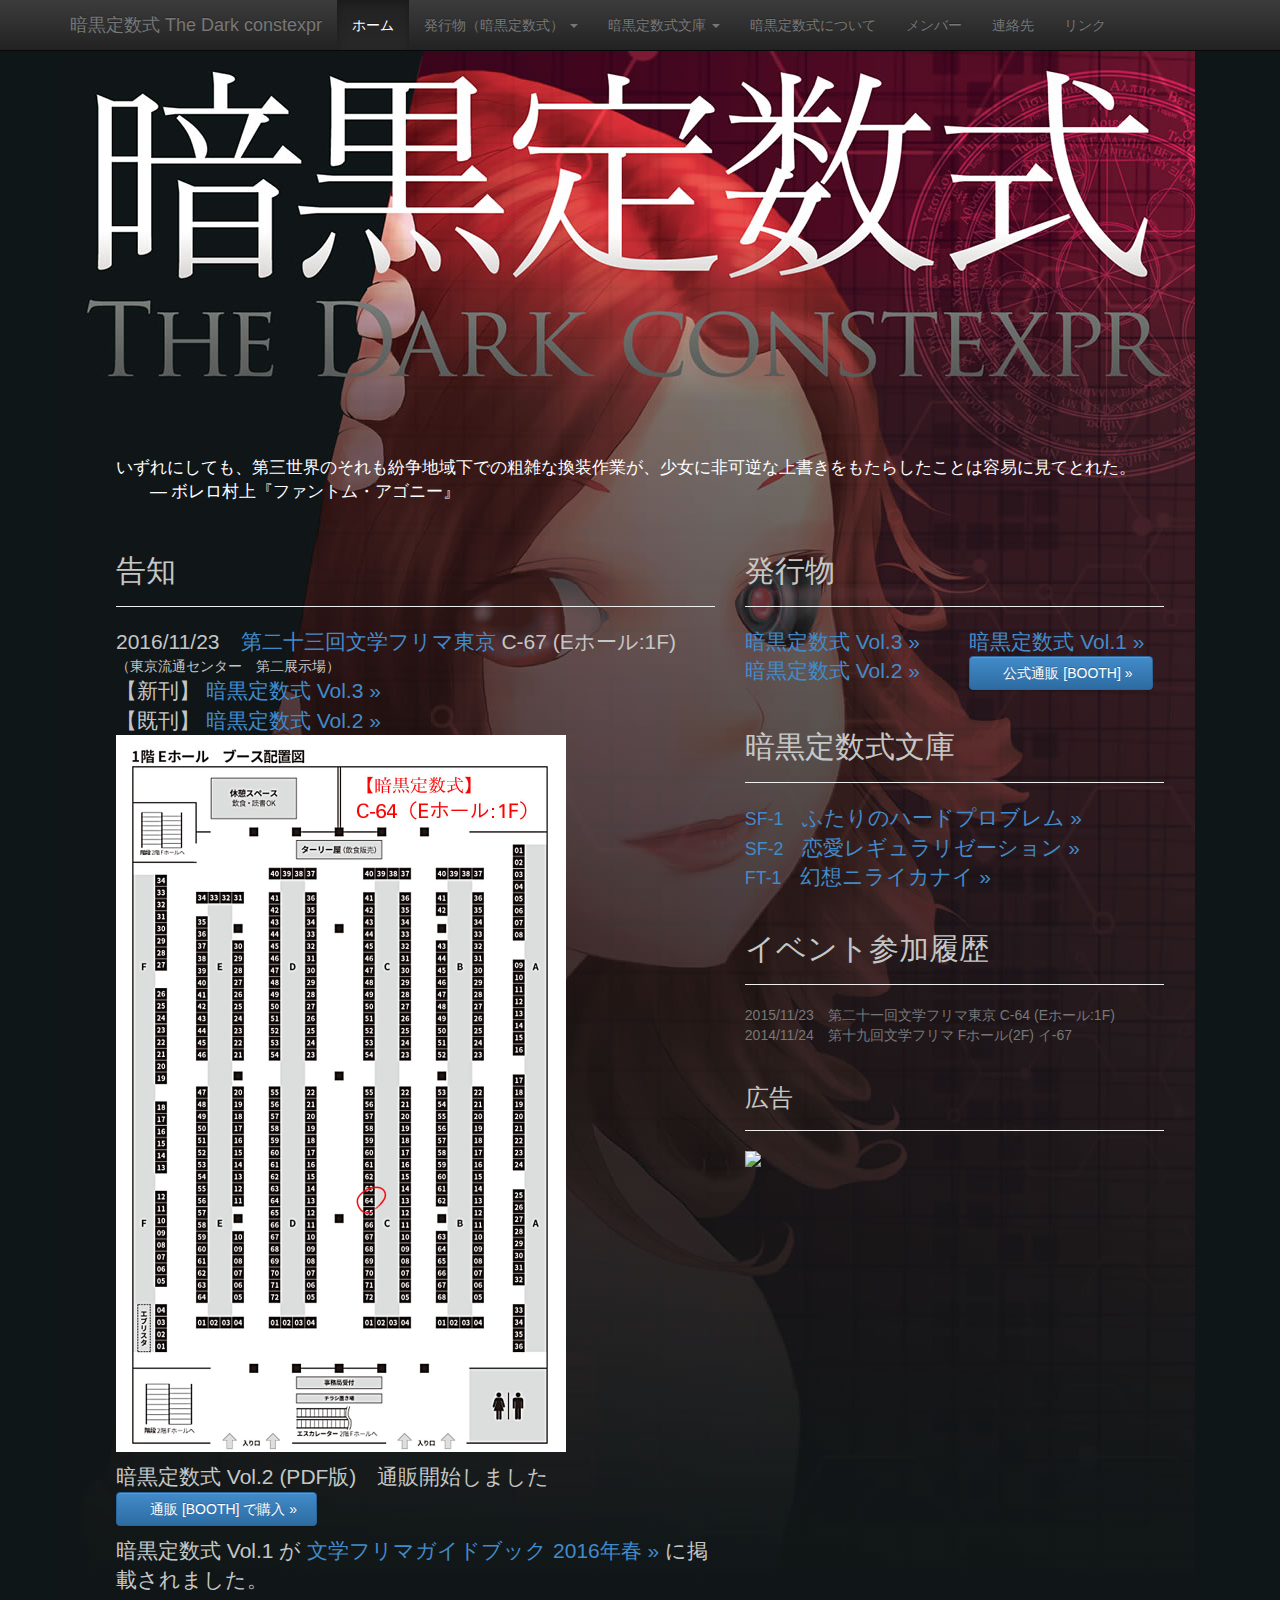
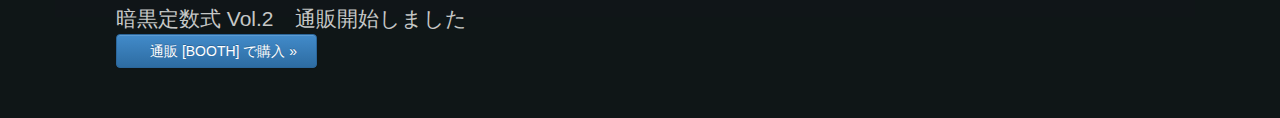
==== index.html @ d7535226 "add libs" ====
<?xml version="1.0" encoding="UTF-8"?>
<!DOCTYPE html PUBLIC "-//W3C//DTD XHTML 1.0 Transitional//EN" "http://www.w3.org/TR/xhtml1/DTD/xhtml1-transitional.dtd">
<html lang="ja-JP" xml:lang="ja-JP" xmlns="http://www.w3.org/1999/xhtml">
<head>
	<title>暗黒定数式 The Dark constexpr</title>
	<meta http-equiv="Content-Type" content="text/html; charset=utf-8" />
	<meta http-equiv="Content-Style-Type" content="text/css" />
	<meta http-equiv="Content-Script-Type" content="text/javascript" />
	<meta name="keywords" content="constexpr" />
	<meta name="description" content="暗黒定数式 The Dark constexpr" />
	<meta name="Author" content="Bolero MURAKAMI" />
	<link rel="shortcut icon" href="./favicon.ico" type="image/vnd.microsoft.icon" />
	<link rel="icon" href="./favicon.ico" type="image/vnd.microsoft.icon" />
	<link rel="stylesheet" type="text/css" href="./assets/bootstrap/css/bootstrap.min.css" media="screen, projection" />
	<link rel="stylesheet" type="text/css" href="./assets/bootstrap/css/bootstrap-theme.css" media="screen, projection" />
	<link rel="stylesheet" type="text/css" href="./assets/css/dark-constexpr.css" media="screen, projection" />
	<script type="text/javascript" src="http://code.jquery.com/jquery.js"></script>
	<script type="text/javascript" src="./assets/bootstrap/js/bootstrap.min.js"></script>
	<script>
		(function(i,s,o,g,r,a,m){i['GoogleAnalyticsObject']=r;i[r]=i[r]||function(){
		(i[r].q=i[r].q||[]).push(arguments)},i[r].l=1*new Date();a=s.createElement(o),
		m=s.getElementsByTagName(o)[0];a.async=1;a.src=g;m.parentNode.insertBefore(a,m)
		})(window,document,'script','https://www.google-analytics.com/analytics.js','ga');
		ga('create', 'UA-79866790-1', 'auto');
		ga('send', 'pageview');
	</script>
</head>

<body class="dark-constexpr-body" role="document">
	<!-- Fixed navbar -->
	<div class="navbar navbar-inverse navbar-fixed-top" role="navigation">
		<div class="container">
			<div class="navbar-header">
				<button type="button" class="navbar-toggle" data-toggle="collapse" data-target=".navbar-collapse">
					<span class="sr-only">Navigation</span>
					<span class="icon-bar"></span>
					<span class="icon-bar"></span>
					<span class="icon-bar"></span>
				</button>
				<a class="navbar-brand" href="./index.html">暗黒定数式 The Dark constexpr</a>
			</div>
			<div class="navbar-collapse collapse">
				<ul class="nav navbar-nav">
					<li class="active"><a href="./index.html">ホーム</a></li>
					<li class="dropdown">
						<a href="#" class="dropdown-toggle" data-toggle="dropdown">発行物（暗黒定数式） <b class="caret"></b></a>
						<ul class="dropdown-menu">
							<li><a href="./publications/vol1.html">暗黒定数式 Vol.1</a></li>
							<li><a href="./publications/vol2.html">暗黒定数式 Vol.2</a></li>
							<li><a href="./publications/vol3.html">暗黒定数式 Vol.3</a></li>
						</ul>
					</li>
					<li class="dropdown">
						<a href="#" class="dropdown-toggle" data-toggle="dropdown">暗黒定数式文庫 <b class="caret"></b></a>
						<ul class="dropdown-menu">
							<li><a href="./libraries/hardproblem.html">ふたりのハードプロブレム</a></li>
							<li><a href="./libraries/regularization.html">恋愛レギュラリゼーション</a></li>
							<li><a href="./libraries/niraikanai.html">幻想ニライカナイ</a></li>
						</ul>
					</li>
					<li><a href="./about/index.html">暗黒定数式について</a></li>
					<li><a href="./members/index.html">メンバー</a></li>
					<li><a href="./contacts/index.html">連絡先</a></li>
					<li><a href="./links/index.html">リンク</a></li>
				</ul>
			</div><!--/.nav-collapse -->
		</div>
	</div>

	<div class="container top-container" style="padding-bottom: 40px;" role="main">
		<a class="top-link" href="./publications/vol3.html">&nbsp;</a>

		<div class="dark-constexpr-offset dark-constexpr-text">
			<p class="dark-constexpr-title" style="font-size: 120%;">
				<script type="text/javascript">
				<!--
					var msg = [
						'あの遠い空まで、わたしは飛ぶんだ。<br />　　― 如月真弘『空の唄』',
						'機械になりたい、って思った。いまでもそう思ってる。<br />　　― 南正太郎 『ふたりのハードプロブレム』',
						'いずれにしても、第三世界のそれも紛争地域下での粗雑な換装作業が、少女に非可逆な上書きをもたらしたことは容易に見てとれた。<br />　　― ボレロ村上『ファントム・アゴニー』',
						'トートドールは<ruby>人形<rp>(</rp><rt>オートマトン</rt><rp>)</rp></ruby>、かあ。そうだよね、とわたしはちょっと思った。まあ、それがふつうの認識。人格なんて想定するほうがどうかしてる。<br />　　― パスベルス『トートドール』',
						'この地獄から抜け出して――やっと殺してもらえるのだろうか。<br />　　― Viavisr Antivin『ザルフマーグ――電脳交差点』',
						'――ハハ！　<ruby>盟神探湯<rp>(</rp><rt>くかたち</rt><rp>)</rp></ruby>かよ！　ハハハ！<br />　　― Viavisr Antivin『陵辱デスメタル』',
						'キースはポッドのアームに検査キットを収納させて一息つくと、安息ミームをぐっと意識に流し込んだ。<br />　　― 高階アリス『レトロスペクティブ・アプリケーション』',
						'そっかそっかー、またしんにゅーしゃいんがはいってくる時期かっ。はやいにゃ～。<br />　　― すてにゃん『新入社員』',
						'インナーシャツを引き裂かれ、知佳の繊細な肌が空気に触れる。<br />　　― ちゅーん『Function i』',
						'君は僕を、キッチンの前のカウンターに飾っておくことにしたようだ。<br />　　― 4869『マテリアル・メモリアル』',
						'障害学の観点から言えば、共感はただの成功した魔法だ。これは定命者からしてみれば刺激的な物言いに思えるかもしれないけれど、実際そうなのだから仕方がない。<br />　　― 奥村徹『イモータルコイル』',
						'ヒューイ・スィミェトゥアフは、消えていった二千三百万人の魂の中に、その中のどこかに、確かにいた。<br />　　― la saluikhar『ミュナと一匹の黒猫』',
						'イエス！　ホモ！<br />　　― ちょまど『イエス！ホモ！』',
						'ハードコーディングされた文字列定数はときに文学と呼ばれる。',
						'世界の法則、遺伝子、ミーム……ぼくを構成する巨大な演算装置に埋め込まれた諸定数が、どうやって求められたのかいまだ観測しえない。まるで暗黒に隠された定数式のように。',
						'「子は死んでいない。眠っているのだ」そして娘の手をとって仰せになった。「タリサ・クミ（娘よ、起きなさい）」コンピュータはすぐに起きあがり、そして、歩きだした。彼女は十二才だったからである。',
						'瞼ほどに薄い天幕のむこうに灯が揺れている。ぐるりの闇は儚いまたたきに照らされて幽かにその輪郭のみを浮きあがらせていた。墓碑の列を思わせる黒々とした超並列プロセッサの影法師によって、かろうじてここがスーパーコンピュータの臓腑であるとわかる。'
						];
					var num = Math.floor(Math.random() * msg.length);
					document.write(msg[num]);
				// -->
				</script>
			</p>

			<div class="row">
				<div class="col-md-7">
					<div class="page-header">
						<h2>告知</h2>
					</div>

					<p>
						<span class="lead">2016/11/23　<a href="http://bunfree.net/?tokyo_bun23" target="_blank">第二十三回文学フリマ東京</a> C-67 (Eホール:1F)</span><br />（東京流通センター　第二展示場）<br />
						<span class="lead">【新刊】 <a href="./publications/vol3.html">暗黒定数式 Vol.3 &raquo;</a></span>　<!--<a href="./assets/data/dark-constexpr_vol3_sample.pdf" target="_blank" class="btn btn-info">　サンプル PDF &raquo;　</a>--><br />
						<span class="lead">【既刊】 <a href="./publications/vol2.html">暗黒定数式 Vol.2 &raquo;</a></span><br />
						<a href="./assets/images/event/bun21tokyo_1f.jpg" target="_blank"><img name="第二十三回文学フリマ東京" src="./assets/images/event/bun21tokyo_1f.jpg" width="450" height="717" alt="第二十三回文学フリマ東京" /></a>
					</p>

					<p>
						<span class="lead">暗黒定数式 Vol.2 (PDF版)　通販開始しました</span><br />
						<a href="https://dark-constexpr.booth.pm/items/170487" target="_blank" class="btn btn-primary">　通販 [BOOTH] で購入 &raquo;　</a>
					</p>
					<p>
						<span class="lead">暗黒定数式 Vol.1 が <a href="http://bunfree.net/?guidebook" target="_blank">文学フリマガイドブック 2016年春 &raquo;</a> に掲載されました。</span>
					</p>
					<p>
						<span class="lead">暗黒定数式 Vol.2　通販開始しました</span><br />
						<a href="https://dark-constexpr.booth.pm/items/170483" target="_blank" class="btn btn-primary">　通販 [BOOTH] で購入 &raquo;　</a>
					</p>
				</div>

				<div class="col-md-5">
					<div class="page-header">
						<h2>発行物</h2>
					</div>
					<div class="row">
						<div class="col-md-6">
							<span class="lead"><a href="./publications/vol3.html">暗黒定数式 Vol.3 &raquo;</a></span><br />
							<span class="lead"><a href="./publications/vol2.html">暗黒定数式 Vol.2 &raquo;</a></span>
						</div>
						<div class="col-md-6">
							<span class="lead"><a href="./publications/vol1.html">暗黒定数式 Vol.1 &raquo;</a></span><br />
							<a href="https://dark-constexpr.booth.pm/" target="_blank" class="btn btn-primary">　公式通販 [BOOTH] &raquo;　</a>
						</div>
					</div>

					<div class="page-header">
						<h2>暗黒定数式文庫</h2>
					</div>
					<span class="lead"><a href="./libraries/hardproblem.html"><small>SF-1　</small>ふたりのハードプロブレム &raquo;</a></span><br />
					<span class="lead"><a href="./libraries/regularization.html"><small>SF-2　</small>恋愛レギュラリゼーション &raquo;</a></span><br />
					<span class="lead"><a href="./libraries/niraikanai.html"><small>FT-1　</small>幻想ニライカナイ &raquo;</a></span><br />

					<div class="page-header">
						<h2>イベント参加履歴</h2>
					</div>
					<span class="text-muted">2015/11/23　第二十一回文学フリマ東京 C-64 (Eホール:1F)</span><br />
					<span class="text-muted">2014/11/24　第十九回文学フリマ Fホール(2F) イ-67</span><br />

					<div class="page-header">
						<h3>広告</h3>
					</div>
					<a href="http://www.graphic.jp/aflink.php?aaa=UjFKQk1EQTM=&iii=UjBGVk1EQTFNekU9&rrr=YUhSMGNEb3ZMM2QzZHk1bmNtRndhR2xqTG1wd0x3PT0="><img src="http://affiliate.graphic.jp/file/image/339bb154ad28df73bc604f9a2dfed50a.gif" border="0"></a>
				</div>
			</div>
		</div>
	</div>
</body>
</html>
---- assets/css/dark-constexpr.css ----
.dark-constexpr-body {
/*	background-color: #000D00;*/
	background-color: #0F1617;
}
.dark-constexpr-title {
	color: #FFFFFF;
}
.dark-constexpr-text {
	color: #C5C7C6;
}
.dark-constexpr-offset {
	margin-left: 46px;
	margin-right: 46px;
}
.paper-back {
	background-color: #FBFAF5;
}

.top-container {
	background-image: url(../images/dark-constexpr_2.jpg);
	min-height: 1617px;
	background-repeat: no-repeat
}
a.top-link {
	display: block;
	width: 1140px;
	height: 456px;
}
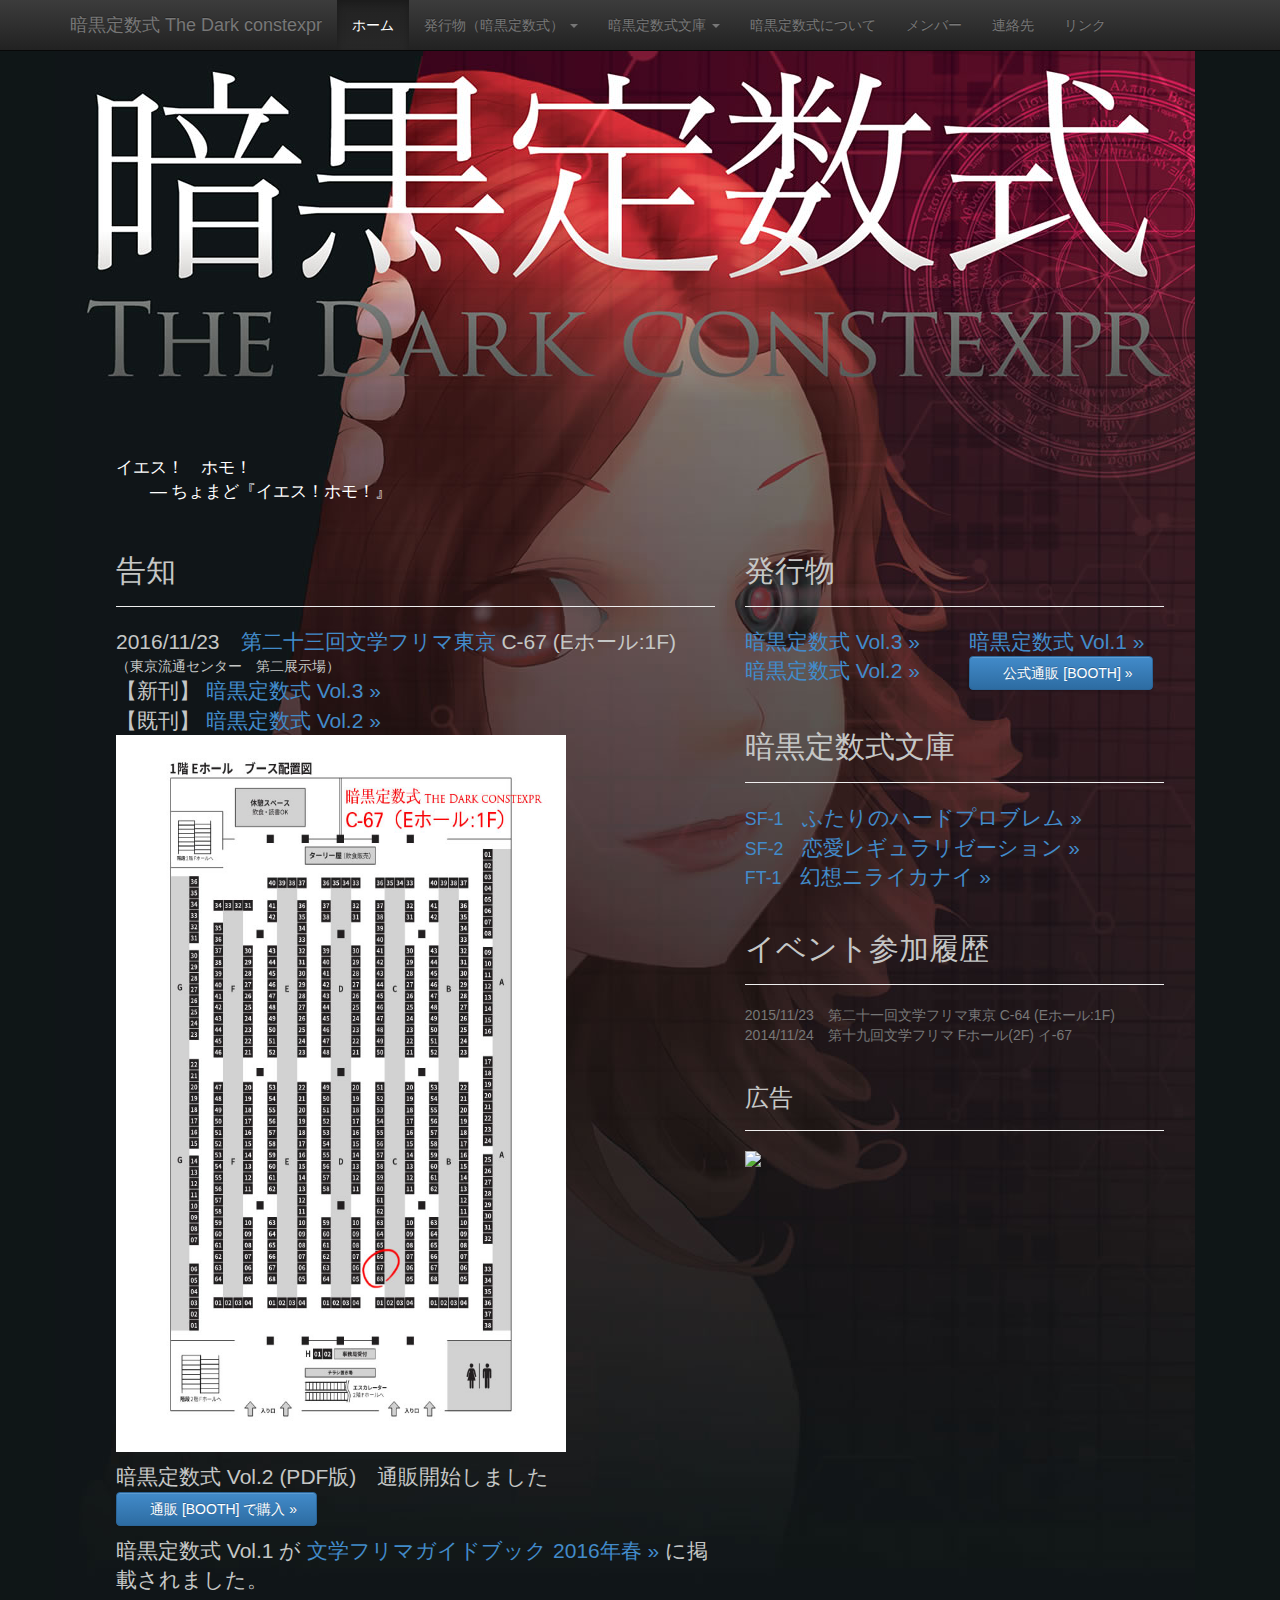
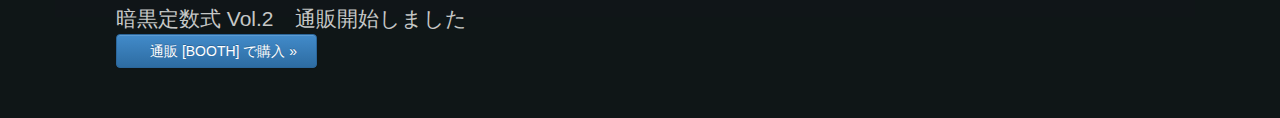
==== commit d5d7da84: "update bunfree" ====
--- a/index.html
+++ b/index.html
@@ -109,7 +109,7 @@
 						<span class="lead">2016/11/23　<a href="http://bunfree.net/?tokyo_bun23" target="_blank">第二十三回文学フリマ東京</a> C-67 (Eホール:1F)</span><br />（東京流通センター　第二展示場）<br />
 						<span class="lead">【新刊】 <a href="./publications/vol3.html">暗黒定数式 Vol.3 &raquo;</a></span>　<!--<a href="./assets/data/dark-constexpr_vol3_sample.pdf" target="_blank" class="btn btn-info">　サンプル PDF &raquo;　</a>--><br />
 						<span class="lead">【既刊】 <a href="./publications/vol2.html">暗黒定数式 Vol.2 &raquo;</a></span><br />
-						<a href="./assets/images/event/bun21tokyo_1f.jpg" target="_blank"><img name="第二十三回文学フリマ東京" src="./assets/images/event/bun21tokyo_1f.jpg" width="450" height="717" alt="第二十三回文学フリマ東京" /></a>
+						<a href="./assets/images/event/tokyo23_bunfree_map_1.jpg" target="_blank"><img name="第二十三回文学フリマ東京" src="./assets/images/event/tokyo23_bunfree_map_1.jpg" width="450" height="717" alt="第二十三回文学フリマ東京" /></a>
 					</p>
 
 					<p>
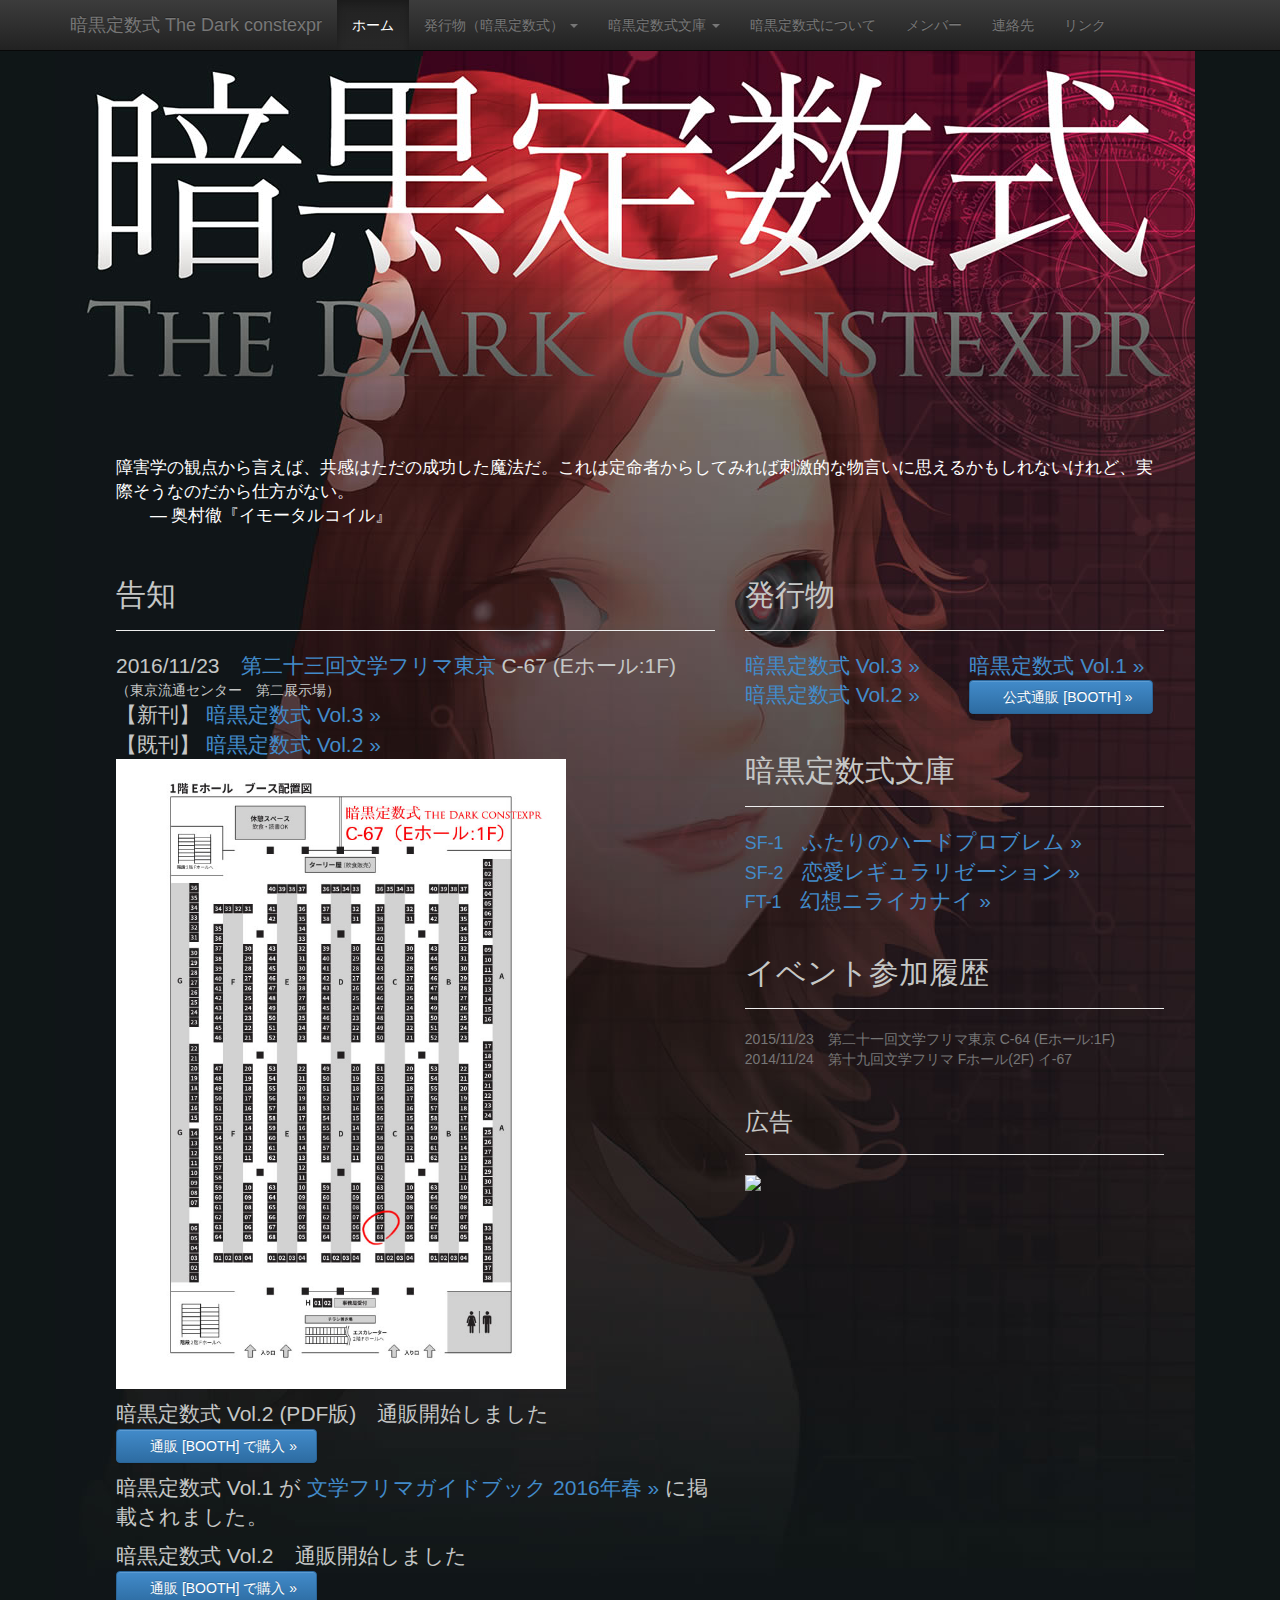
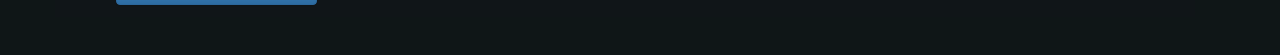
==== commit 8aeaa11d: "fix" ====
--- a/index.html
+++ b/index.html
@@ -109,7 +109,7 @@
 						<span class="lead">2016/11/23　<a href="http://bunfree.net/?tokyo_bun23" target="_blank">第二十三回文学フリマ東京</a> C-67 (Eホール:1F)</span><br />（東京流通センター　第二展示場）<br />
 						<span class="lead">【新刊】 <a href="./publications/vol3.html">暗黒定数式 Vol.3 &raquo;</a></span>　<!--<a href="./assets/data/dark-constexpr_vol3_sample.pdf" target="_blank" class="btn btn-info">　サンプル PDF &raquo;　</a>--><br />
 						<span class="lead">【既刊】 <a href="./publications/vol2.html">暗黒定数式 Vol.2 &raquo;</a></span><br />
-						<a href="./assets/images/event/tokyo23_bunfree_map_1.jpg" target="_blank"><img name="第二十三回文学フリマ東京" src="./assets/images/event/tokyo23_bunfree_map_1.jpg" width="450" height="717" alt="第二十三回文学フリマ東京" /></a>
+						<a href="./assets/images/event/tokyo23_bunfree_map_1.jpg" target="_blank"><img name="第二十三回文学フリマ東京" src="./assets/images/event/tokyo23_bunfree_map_1.jpg" width="450" height="630" alt="第二十三回文学フリマ東京" /></a>
 					</p>
 
 					<p>
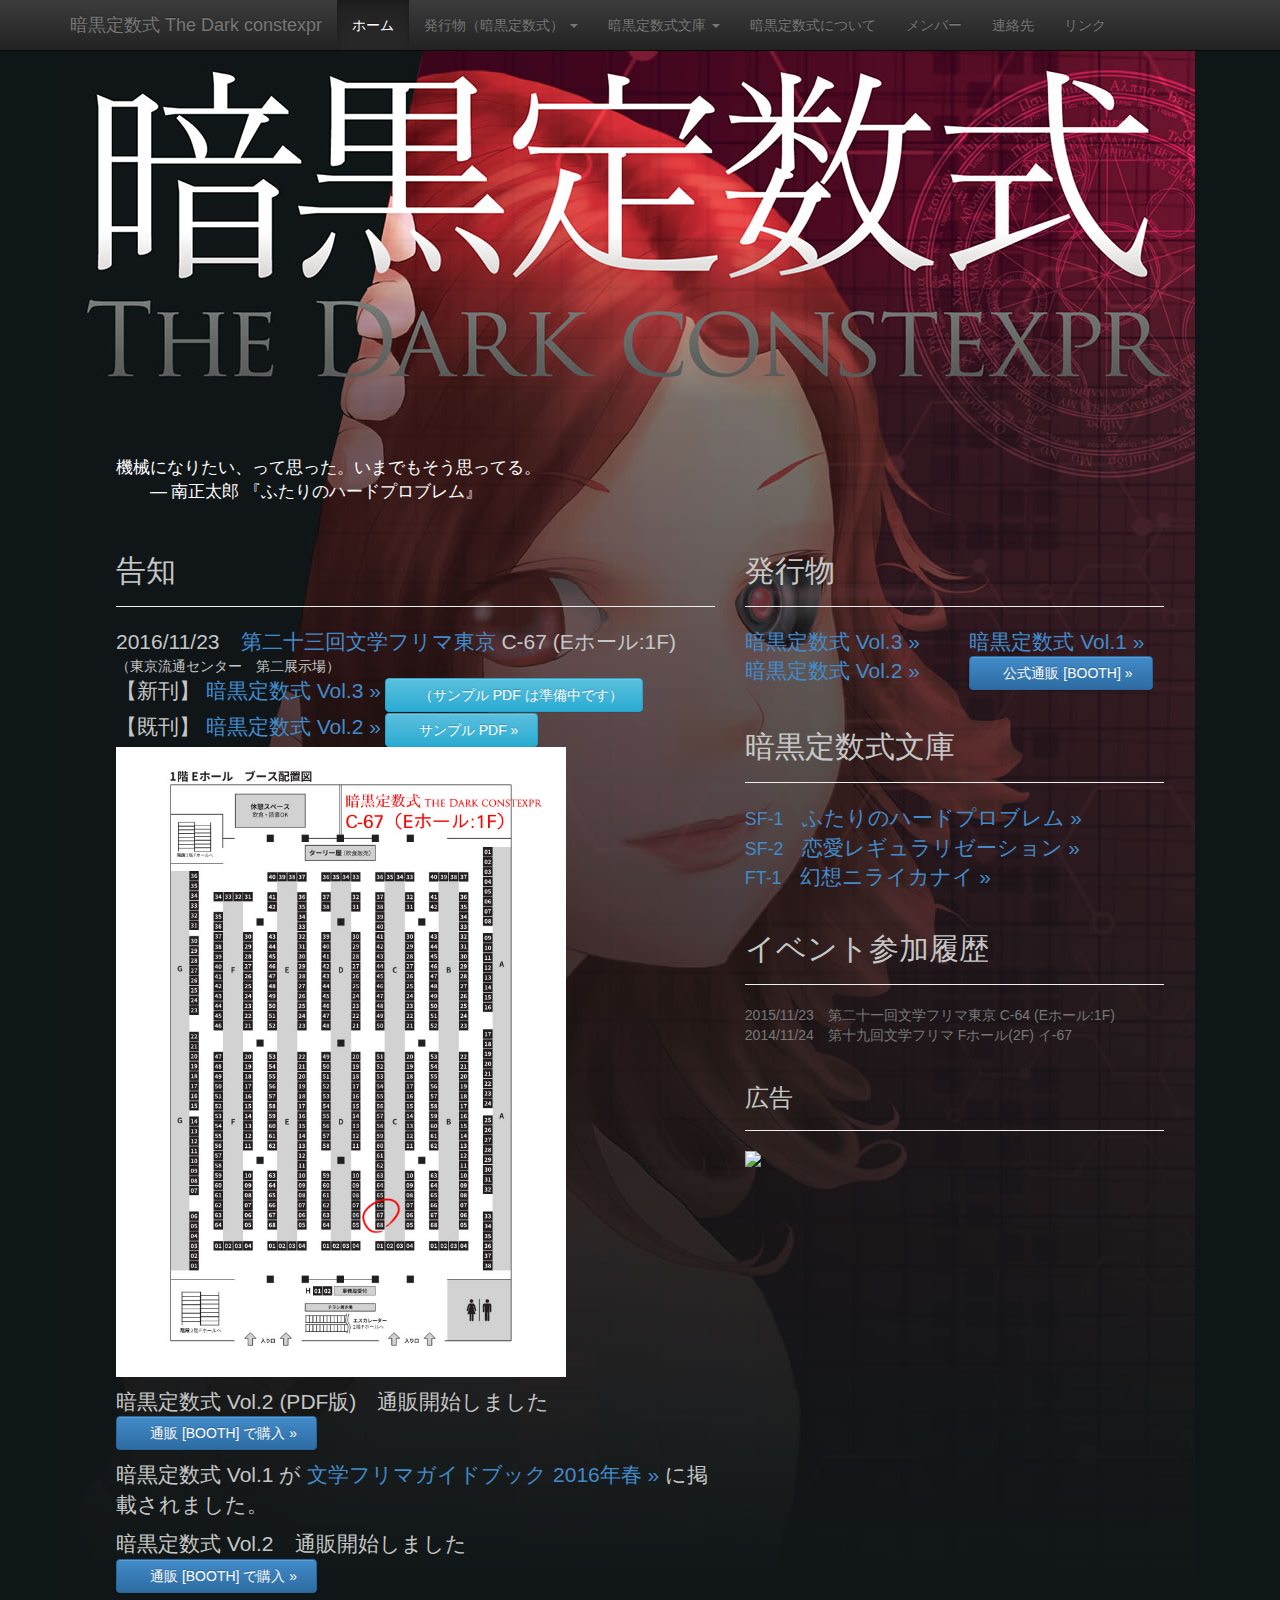
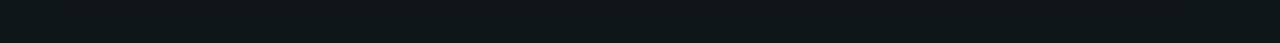
==== commit 4f1dd070: "fix" ====
--- a/index.html
+++ b/index.html
@@ -107,8 +107,8 @@
 
 					<p>
 						<span class="lead">2016/11/23　<a href="http://bunfree.net/?tokyo_bun23" target="_blank">第二十三回文学フリマ東京</a> C-67 (Eホール:1F)</span><br />（東京流通センター　第二展示場）<br />
-						<span class="lead">【新刊】 <a href="./publications/vol3.html">暗黒定数式 Vol.3 &raquo;</a></span>　<!--<a href="./assets/data/dark-constexpr_vol3_sample.pdf" target="_blank" class="btn btn-info">　サンプル PDF &raquo;　</a>--><br />
-						<span class="lead">【既刊】 <a href="./publications/vol2.html">暗黒定数式 Vol.2 &raquo;</a></span><br />
+						<span class="lead">【新刊】 <a href="./publications/vol3.html">暗黒定数式 Vol.3 &raquo;</a></span> <a href="./assets/data/dark-constexpr_vol3_sample.pdf" target="_blank" class="btn btn-info">　（サンプル PDF は準備中です）<!-- サンプル PDF &raquo; -->　</a><br />
+						<span class="lead">【既刊】 <a href="./publications/vol2.html">暗黒定数式 Vol.2 &raquo;</a></span> <a href="./assets/data/dark-constexpr_vol2_sample.pdf" target="_blank" class="btn btn-info">　サンプル PDF &raquo;　</a><br />
 						<a href="./assets/images/event/tokyo23_bunfree_map_1.jpg" target="_blank"><img name="第二十三回文学フリマ東京" src="./assets/images/event/tokyo23_bunfree_map_1.jpg" width="450" height="630" alt="第二十三回文学フリマ東京" /></a>
 					</p>
 
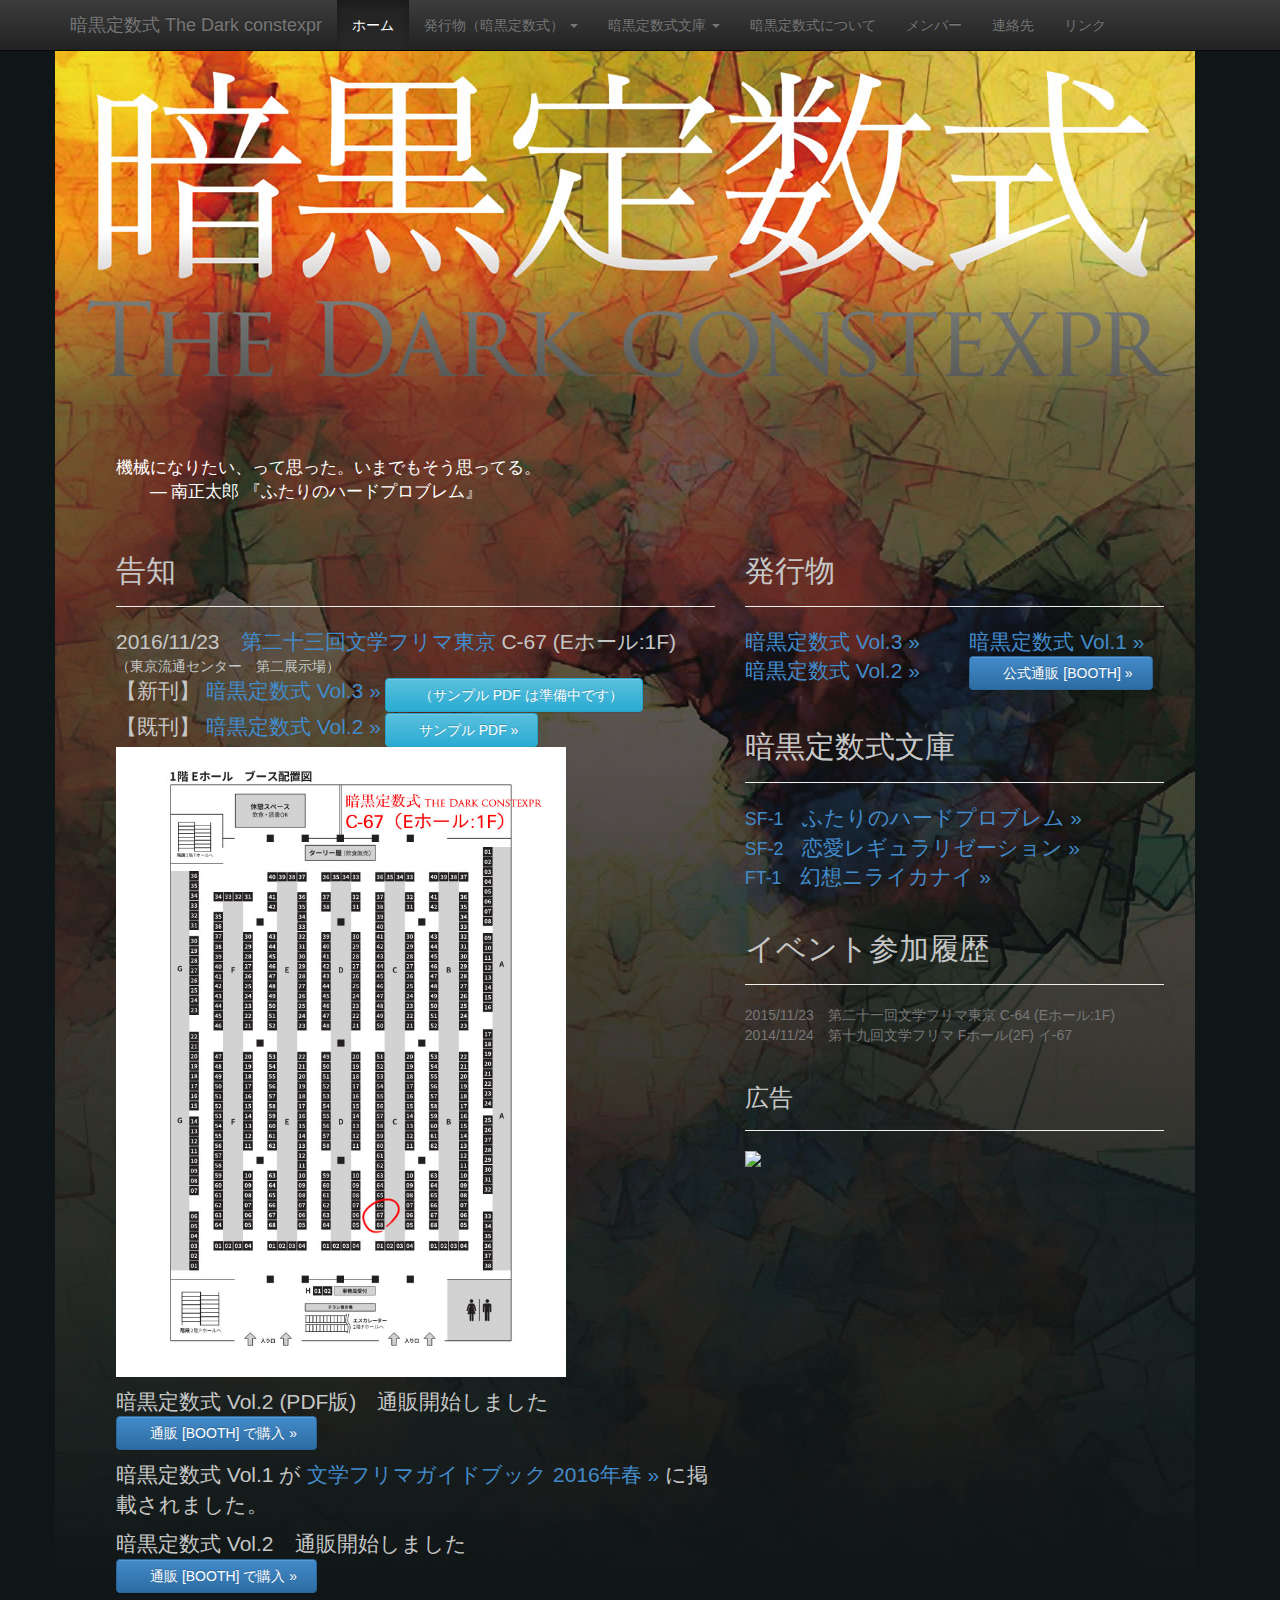
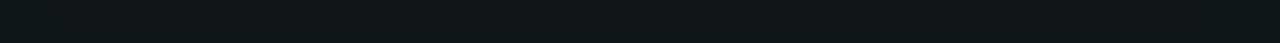
==== commit 245802f8: "update index.html" ====
--- a/index.html
+++ b/index.html
@@ -75,6 +75,16 @@
 				<script type="text/javascript">
 				<!--
 					var msg = [
+						'かつてカマリの子宮に刻みこまれ、ちいさく畳みこまれていた獲物の呪列が肉体のうえで展開し――枝を伸ばす若木のように肩胛骨から盛りあがってひとつの象をとる。<br />　　― ボレロ村上『天鯨の空』',
+						'だがこれが自分の墓なのだとすれば……私は一体どうしてここに立っているんだろう。<br />　　― 南正太郎『Metastable 3』',
+						'それから数千年、ハーモニープログラムが起動するまでの間、意識というウイルスは人類と歴史を共にする事になった<br />　　― as_capabl『ノントリビアリティ』',
+						'でも、咲彩はわたしの心の奥底にある、本当の気持ちを知らない。彼女は今日、それを知ることになるのだ。<br />　　― ちゅーん『ホワイトデー』',
+						'《以下は先日と同じであるため省略されました》<br />　　― 4869『スペースデブリ・シンドローム』',
+						'貴女の『ユグドラシル』も、従来の単純な植林の延長に過ぎない、パッシブエコロジーです<br />　　― 如月真弘『POISON&FOREST　―神なきDOLLの探偵団―』',
+						'それは遠い遠い異国の何処かから繋がっている死臭に満ちた通路であった。<br />　　― ハコ『ラビュリントス』',
+						'女の子のふりをしているけれど女の子のつもりだし、僕は女の子だって自分に言い聞かせてここに来たけれど、どうしても脱いでしまったら男の子で……そう考えると尻込みしてしまって、ベッドから立ち上がれなかった。<br />　　― かなりあ奈留『憐愛少女少年』',
+						'暗い影の周囲は僅かに虹彩にあるまじき色を帯びている。<br />　　― 野村『空のポートフォリオ』',
+
 						'あの遠い空まで、わたしは飛ぶんだ。<br />　　― 如月真弘『空の唄』',
 						'機械になりたい、って思った。いまでもそう思ってる。<br />　　― 南正太郎 『ふたりのハードプロブレム』',
 						'いずれにしても、第三世界のそれも紛争地域下での粗雑な換装作業が、少女に非可逆な上書きをもたらしたことは容易に見てとれた。<br />　　― ボレロ村上『ファントム・アゴニー』',
@@ -88,6 +98,7 @@
 						'障害学の観点から言えば、共感はただの成功した魔法だ。これは定命者からしてみれば刺激的な物言いに思えるかもしれないけれど、実際そうなのだから仕方がない。<br />　　― 奥村徹『イモータルコイル』',
 						'ヒューイ・スィミェトゥアフは、消えていった二千三百万人の魂の中に、その中のどこかに、確かにいた。<br />　　― la saluikhar『ミュナと一匹の黒猫』',
 						'イエス！　ホモ！<br />　　― ちょまど『イエス！ホモ！』',
+
 						'ハードコーディングされた文字列定数はときに文学と呼ばれる。',
 						'世界の法則、遺伝子、ミーム……ぼくを構成する巨大な演算装置に埋め込まれた諸定数が、どうやって求められたのかいまだ観測しえない。まるで暗黒に隠された定数式のように。',
 						'「子は死んでいない。眠っているのだ」そして娘の手をとって仰せになった。「タリサ・クミ（娘よ、起きなさい）」コンピュータはすぐに起きあがり、そして、歩きだした。彼女は十二才だったからである。',
--- a/assets/css/dark-constexpr.css
+++ b/assets/css/dark-constexpr.css
@@ -18,7 +18,7 @@
 }
 
 .top-container {
-	background-image: url(../images/dark-constexpr_2.jpg);
+	background-image: url(../images/dark-constexpr_3.jpg);
 	min-height: 1617px;
 	background-repeat: no-repeat
 }
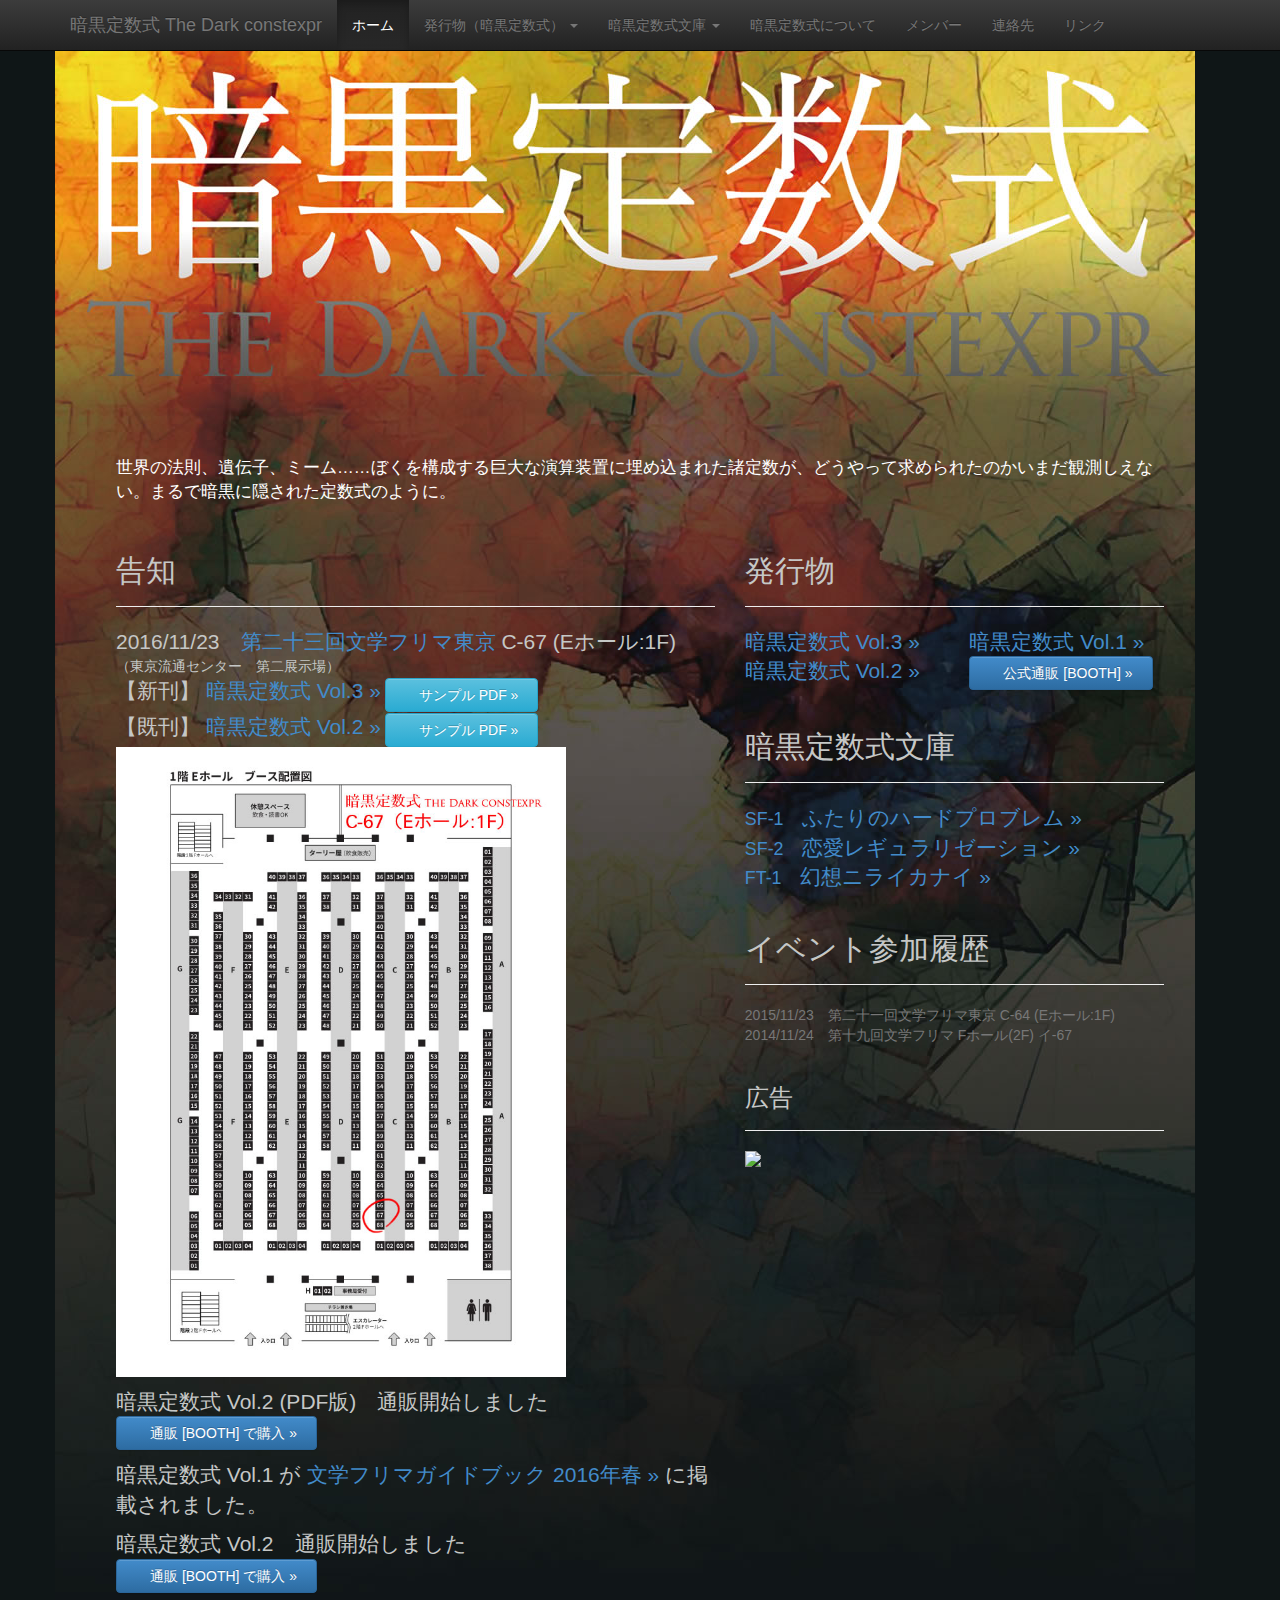
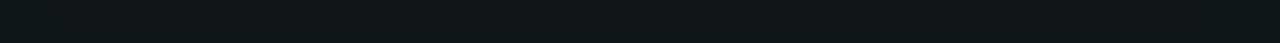
==== commit 36f23a6a: "add sample" ====
--- a/index.html
+++ b/index.html
@@ -118,7 +118,7 @@
 
 					<p>
 						<span class="lead">2016/11/23　<a href="http://bunfree.net/?tokyo_bun23" target="_blank">第二十三回文学フリマ東京</a> C-67 (Eホール:1F)</span><br />（東京流通センター　第二展示場）<br />
-						<span class="lead">【新刊】 <a href="./publications/vol3.html">暗黒定数式 Vol.3 &raquo;</a></span> <a href="./assets/data/dark-constexpr_vol3_sample.pdf" target="_blank" class="btn btn-info">　（サンプル PDF は準備中です）<!-- サンプル PDF &raquo; -->　</a><br />
+						<span class="lead">【新刊】 <a href="./publications/vol3.html">暗黒定数式 Vol.3 &raquo;</a></span> <a href="./assets/data/dark-constexpr_vol3_sample.pdf" target="_blank" class="btn btn-info">　サンプル PDF &raquo;　</a><br />
 						<span class="lead">【既刊】 <a href="./publications/vol2.html">暗黒定数式 Vol.2 &raquo;</a></span> <a href="./assets/data/dark-constexpr_vol2_sample.pdf" target="_blank" class="btn btn-info">　サンプル PDF &raquo;　</a><br />
 						<a href="./assets/images/event/tokyo23_bunfree_map_1.jpg" target="_blank"><img name="第二十三回文学フリマ東京" src="./assets/images/event/tokyo23_bunfree_map_1.jpg" width="450" height="630" alt="第二十三回文学フリマ東京" /></a>
 					</p>
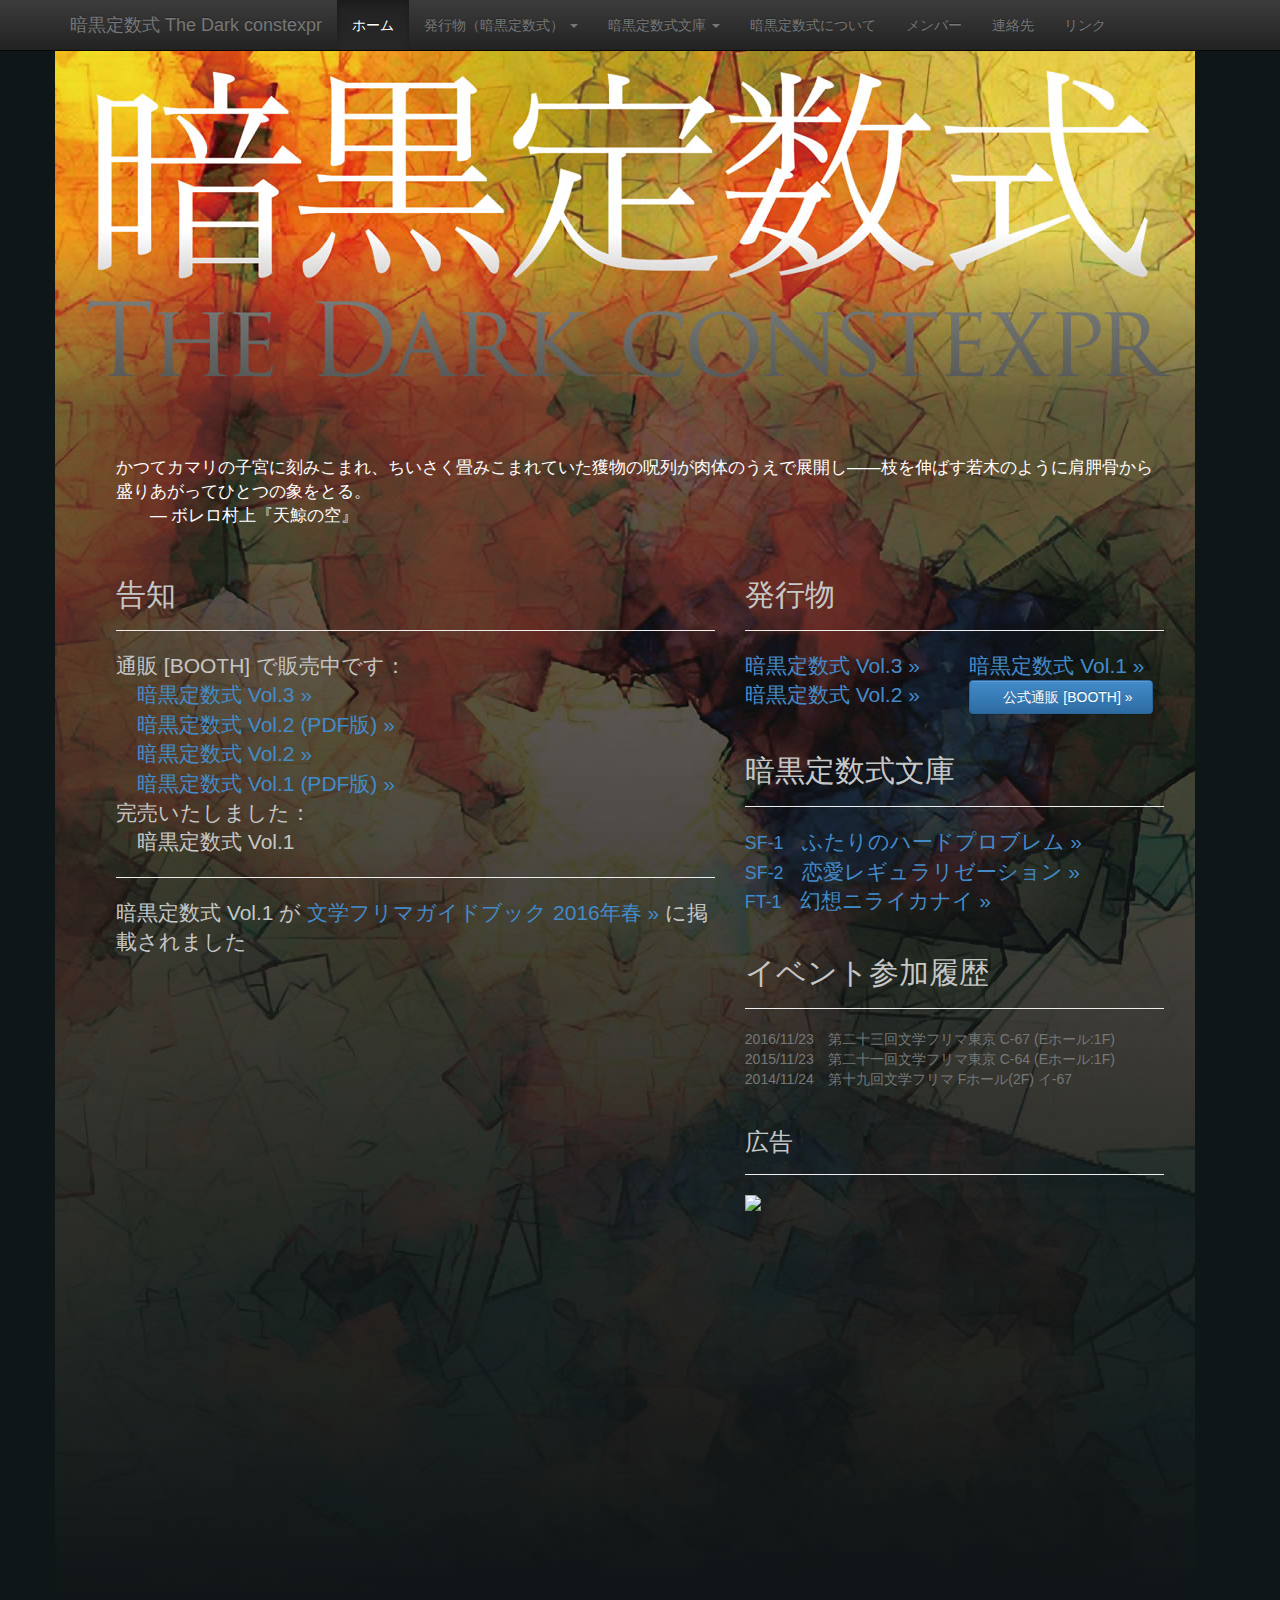
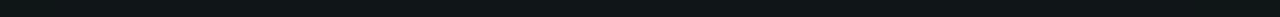
==== commit 2c53f498: "update" ====
--- a/index.html
+++ b/index.html
@@ -115,24 +115,26 @@
 					<div class="page-header">
 						<h2>告知</h2>
 					</div>
-
+<!-- 
 					<p>
 						<span class="lead">2016/11/23　<a href="http://bunfree.net/?tokyo_bun23" target="_blank">第二十三回文学フリマ東京</a> C-67 (Eホール:1F)</span><br />（東京流通センター　第二展示場）<br />
 						<span class="lead">【新刊】 <a href="./publications/vol3.html">暗黒定数式 Vol.3 &raquo;</a></span> <a href="./assets/data/dark-constexpr_vol3_sample.pdf" target="_blank" class="btn btn-info">　サンプル PDF &raquo;　</a><br />
 						<span class="lead">【既刊】 <a href="./publications/vol2.html">暗黒定数式 Vol.2 &raquo;</a></span> <a href="./assets/data/dark-constexpr_vol2_sample.pdf" target="_blank" class="btn btn-info">　サンプル PDF &raquo;　</a><br />
 						<a href="./assets/images/event/tokyo23_bunfree_map_1.jpg" target="_blank"><img name="第二十三回文学フリマ東京" src="./assets/images/event/tokyo23_bunfree_map_1.jpg" width="450" height="630" alt="第二十三回文学フリマ東京" /></a>
 					</p>
-
+ -->
 					<p>
-						<span class="lead">暗黒定数式 Vol.2 (PDF版)　通販開始しました</span><br />
-						<a href="https://dark-constexpr.booth.pm/items/170487" target="_blank" class="btn btn-primary">　通販 [BOOTH] で購入 &raquo;　</a>
-					</p>
+						<span class="lead">通販 [BOOTH] で販売中です：</span><br />
+						<a href="https://dark-constexpr.booth.pm/items/367453" target="_blank" class="lead">　暗黒定数式 Vol.3 &raquo;　</a><br />
+						<a href="https://dark-constexpr.booth.pm/items/170487" target="_blank" class="lead">　暗黒定数式 Vol.2 (PDF版) &raquo;　</a><br />
+						<a href="https://dark-constexpr.booth.pm/items/170483" target="_blank" class="lead">　暗黒定数式 Vol.2 &raquo;　</a><br />
+						<a href="https://dark-constexpr.booth.pm/items/65524" target="_blank" class="lead">　暗黒定数式 Vol.1 (PDF版) &raquo;　</a><br />
+						<span class="lead">完売いたしました：</span><br />
+						<span class="lead">　暗黒定数式 Vol.1　</span>
 					<p>
-						<span class="lead">暗黒定数式 Vol.1 が <a href="http://bunfree.net/?guidebook" target="_blank">文学フリマガイドブック 2016年春 &raquo;</a> に掲載されました。</span>
-					</p>
+					<hr />
 					<p>
-						<span class="lead">暗黒定数式 Vol.2　通販開始しました</span><br />
-						<a href="https://dark-constexpr.booth.pm/items/170483" target="_blank" class="btn btn-primary">　通販 [BOOTH] で購入 &raquo;　</a>
+						<span class="lead">暗黒定数式 Vol.1 が <a href="http://bunfree.net/?guidebook" target="_blank">文学フリマガイドブック 2016年春 &raquo;</a> に掲載されました</span>
 					</p>
 				</div>
 
@@ -161,6 +163,7 @@
 					<div class="page-header">
 						<h2>イベント参加履歴</h2>
 					</div>
+					<span class="text-muted">2016/11/23　第二十三回文学フリマ東京 C-67 (Eホール:1F)</span><br />
 					<span class="text-muted">2015/11/23　第二十一回文学フリマ東京 C-64 (Eホール:1F)</span><br />
 					<span class="text-muted">2014/11/24　第十九回文学フリマ Fホール(2F) イ-67</span><br />
 
--- a/assets/css/dark-constexpr.css
+++ b/assets/css/dark-constexpr.css
@@ -24,6 +24,22 @@
 }
 a.top-link {
 	display: block;
-	width: 1140px;
+	width: 1110px;
 	height: 456px;
 }
+
+.col-1_2 {
+	width: 50%;
+}
+.col-1_3 {
+	width: 33.33333333%;
+}
+.col-1_4 {
+	width: 25%;
+}
+.col-1_5 {
+	width: 20%;
+}
+.col-1_6 {
+	width: 16.66666667%;
+}
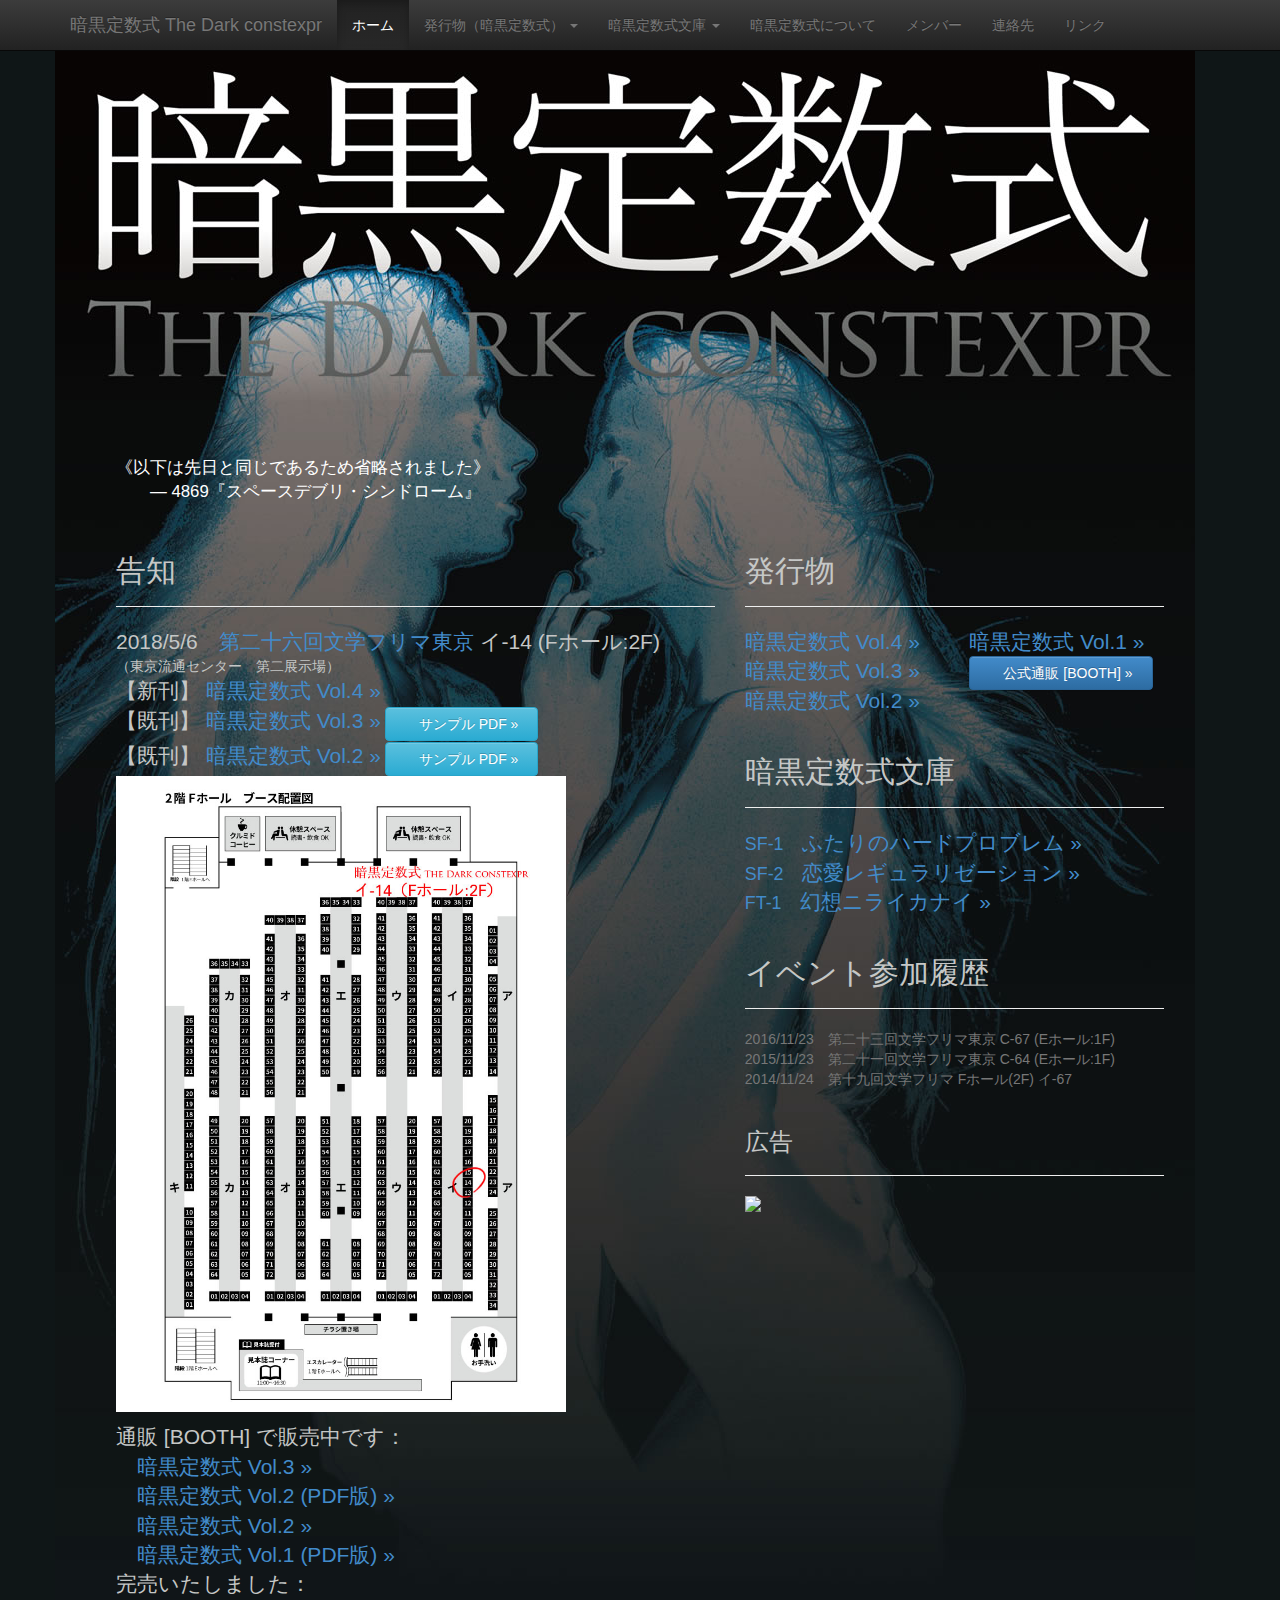
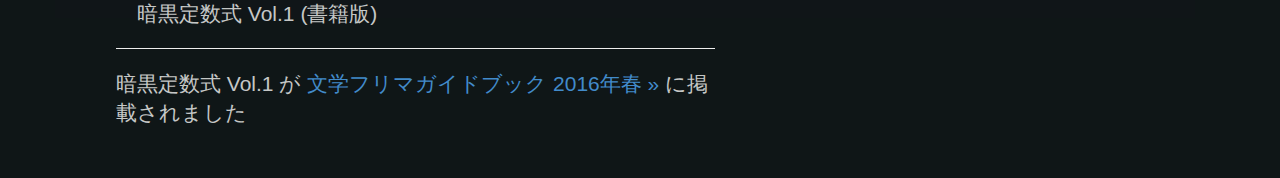
==== commit bda483e1: "add vol.4" ====
--- a/index.html
+++ b/index.html
@@ -48,6 +48,7 @@
 							<li><a href="./publications/vol1.html">暗黒定数式 Vol.1</a></li>
 							<li><a href="./publications/vol2.html">暗黒定数式 Vol.2</a></li>
 							<li><a href="./publications/vol3.html">暗黒定数式 Vol.3</a></li>
+							<li><a href="./publications/vol4.html">暗黒定数式 Vol.4</a></li>
 						</ul>
 					</li>
 					<li class="dropdown">
@@ -68,7 +69,7 @@
 	</div>
 
 	<div class="container top-container" style="padding-bottom: 40px;" role="main">
-		<a class="top-link" href="./publications/vol3.html">&nbsp;</a>
+		<a class="top-link" href="./publications/vol4.html">&nbsp;</a>
 
 		<div class="dark-constexpr-offset dark-constexpr-text">
 			<p class="dark-constexpr-title" style="font-size: 120%;">
@@ -115,14 +116,13 @@
 					<div class="page-header">
 						<h2>告知</h2>
 					</div>
-<!-- 
 					<p>
-						<span class="lead">2016/11/23　<a href="http://bunfree.net/?tokyo_bun23" target="_blank">第二十三回文学フリマ東京</a> C-67 (Eホール:1F)</span><br />（東京流通センター　第二展示場）<br />
-						<span class="lead">【新刊】 <a href="./publications/vol3.html">暗黒定数式 Vol.3 &raquo;</a></span> <a href="./assets/data/dark-constexpr_vol3_sample.pdf" target="_blank" class="btn btn-info">　サンプル PDF &raquo;　</a><br />
+						<span class="lead">2018/5/6　<a href="http://bunfree.net/?tokyo_bun26" target="_blank">第二十六回文学フリマ東京</a> イ-14 (Fホール:2F)</span><br />（東京流通センター　第二展示場）<br />
+						<span class="lead">【新刊】 <a href="./publications/vol4.html">暗黒定数式 Vol.4 &raquo;</a></span><!-- <a href="./assets/data/dark-constexpr_vol3_sample.pdf" target="_blank" class="btn btn-info">　サンプル PDF &raquo;　</a> --><br />
+						<span class="lead">【既刊】 <a href="./publications/vol3.html">暗黒定数式 Vol.3 &raquo;</a></span> <a href="./assets/data/dark-constexpr_vol3_sample.pdf" target="_blank" class="btn btn-info">　サンプル PDF &raquo;　</a><br />
 						<span class="lead">【既刊】 <a href="./publications/vol2.html">暗黒定数式 Vol.2 &raquo;</a></span> <a href="./assets/data/dark-constexpr_vol2_sample.pdf" target="_blank" class="btn btn-info">　サンプル PDF &raquo;　</a><br />
-						<a href="./assets/images/event/tokyo23_bunfree_map_1.jpg" target="_blank"><img name="第二十三回文学フリマ東京" src="./assets/images/event/tokyo23_bunfree_map_1.jpg" width="450" height="630" alt="第二十三回文学フリマ東京" /></a>
+						<a href="./assets/images/event/tokyo26_bunfree_map_2f.jpg" target="_blank"><img name="第二十六回文学フリマ東京" src="./assets/images/event/tokyo26_bunfree_map_2f.jpg" width="450" height="636" alt="第二十六回文学フリマ東京" /></a>
 					</p>
- -->
 					<p>
 						<span class="lead">通販 [BOOTH] で販売中です：</span><br />
 						<a href="https://dark-constexpr.booth.pm/items/367453" target="_blank" class="lead">　暗黒定数式 Vol.3 &raquo;　</a><br />
@@ -130,7 +130,7 @@
 						<a href="https://dark-constexpr.booth.pm/items/170483" target="_blank" class="lead">　暗黒定数式 Vol.2 &raquo;　</a><br />
 						<a href="https://dark-constexpr.booth.pm/items/65524" target="_blank" class="lead">　暗黒定数式 Vol.1 (PDF版) &raquo;　</a><br />
 						<span class="lead">完売いたしました：</span><br />
-						<span class="lead">　暗黒定数式 Vol.1　</span>
+						<span class="lead">　暗黒定数式 Vol.1 (書籍版)</span>
 					<p>
 					<hr />
 					<p>
@@ -144,6 +144,7 @@
 					</div>
 					<div class="row">
 						<div class="col-md-6">
+							<span class="lead"><a href="./publications/vol4.html">暗黒定数式 Vol.4 &raquo;</a></span><br />
 							<span class="lead"><a href="./publications/vol3.html">暗黒定数式 Vol.3 &raquo;</a></span><br />
 							<span class="lead"><a href="./publications/vol2.html">暗黒定数式 Vol.2 &raquo;</a></span>
 						</div>
--- a/assets/css/dark-constexpr.css
+++ b/assets/css/dark-constexpr.css
@@ -18,8 +18,8 @@
 }
 
 .top-container {
-	background-image: url(../images/dark-constexpr_3.jpg);
-	min-height: 1617px;
+	background-image: url(../images/dark-constexpr_4.jpg);
+	min-height: 1618px;
 	background-repeat: no-repeat
 }
 a.top-link {
